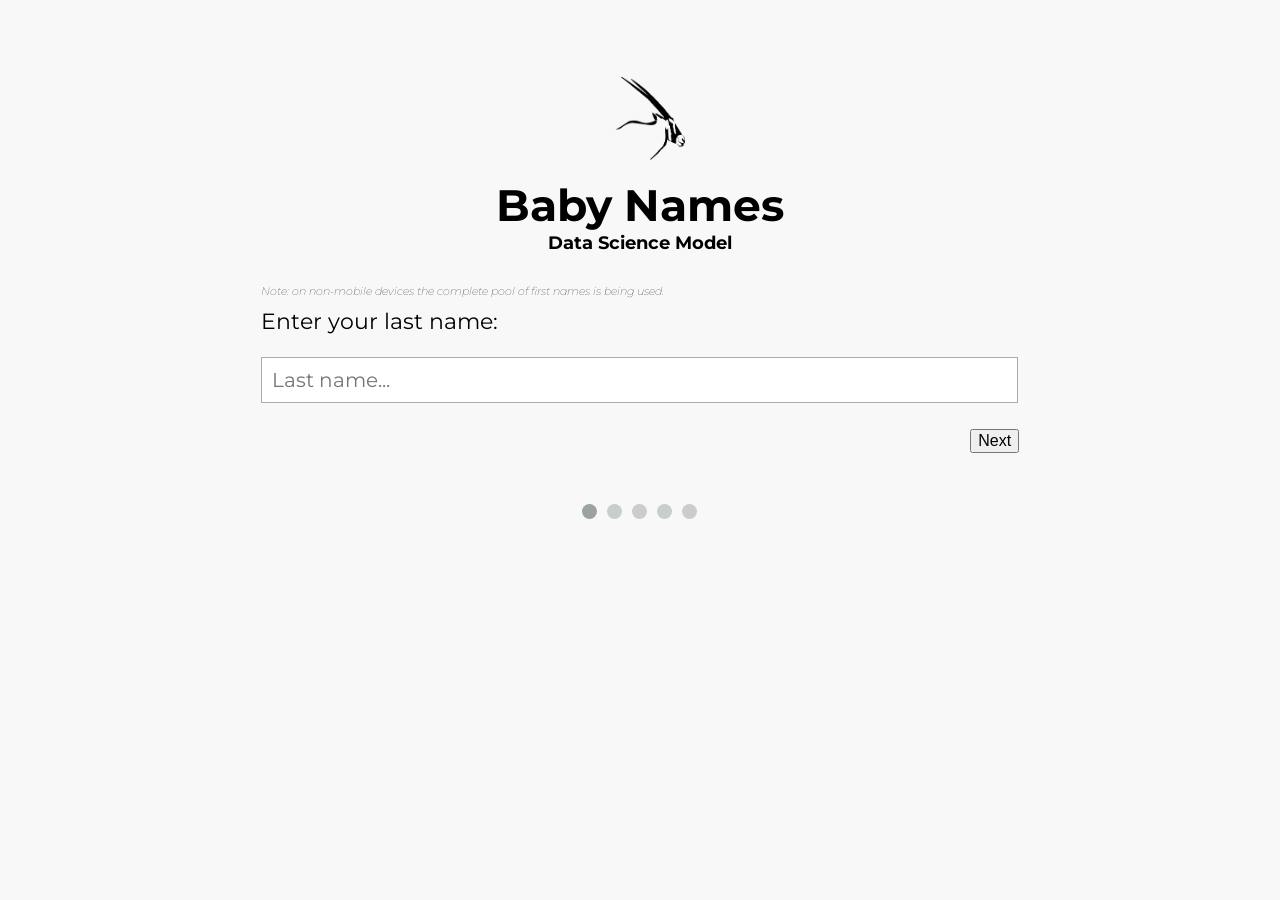
==== viz/index.html @ 829f15f8 "updated model" ====
<!DOCTYPE html>
<html>
	<head>
		<title>Baby Names: Input</title>
		<link href='https://fonts.googleapis.com/css?family=Montserrat' rel='stylesheet'>
		<link rel="stylesheet" href="style/style_index.css" type="text/css" media="screen"/>
		<meta charset="utf-8">
		<meta name="viewport" content="width=device-width, initial-scale=1">
		<script src="js/d3.v4.js"></script>
	</head>

	<body>
		<form id="dataForm" action="data.html">
			<!-- The title of our form -->
			<h1 align="center"><img src="assets/Oryx.png" height="90" width="90"><br>Baby Names</h1>
			<h2 align="center">Data Science Model</h2>
			<h3 align="left" id="constraint">Dynamic</h3>

			<!-- Tabs for each section we would like the user to complete -->
			<div class="tab">Enter your last name:
			  <p><input type="text" name='surn' placeholder="Last name..." oninput="this.className = ''" id="surn"></p>
			</div>

			<div class="tab">What sex names are you after?
			    <p><input type="radio" name="gender" value="M" checked/>Boy
				<br><input type="radio" name="gender" value="F"/>Girl<p>
			</div>

			<div class="tab">Similarity score options:
			    <p><input type="radio" name="scoring" value="L" id='NA'/><label for="NA" id="chng">Phonetics</label>
				<br><input type="radio" name="scoring" value="T"/>Alphabet
			    <br><input type="radio" name="scoring" value="N" id='GG' checked/>None<p>
			</div>

			<div class="tab">Do you want to remove alliteration?
			    <p><input type="radio" name="allit" value="Y" checked/>Yes
				<br><input type="radio" name="allit" value="N"/>No<p>
			</div>

			<div class="tab">Which popularity profile do you prefer?
				<p><input type="radio" name="popul" value="popular" checked>Popular
				<br><input type="radio" name="popul" value="upcoming">Upcoming
				<br><input type="radio" name="popul" value="decline">Declining
				<br><input type="radio" name="popul" value="stable">Stable<p>
			</div>

			<div style="overflow:auto;">
			  <div style="float:right;">
			    <button type="button" class="bttn" id="prevBtn" onclick="nextPrev(-1)">Previous</button>
			    <button type="button" class="bttn" id="nextBtn" onclick="nextPrev(1)">Next</button>
			  </div>
			</div>

			<!-- Circles for the steps through the form -->
			<div class="circle_pos">
			  <span class="step"></span>
			  <span class="step"></span>
			  <span class="step"></span>
			  <span class="step"></span>
			  <span class="step"></span>
			</div>

		</form>

		<script>
			var myx = screen.width;
			if (myx < 420) {
				constraint.innerText = "Note: on mobile devices the pool of first names data is reduced to optimise performance. This process can still use several Mb of data if not on WiFI.";
			} else {
				constraint.innerText = "Note: on non-mobile devices the complete pool of first names is being used.";				
			}
			
			var currentTab = 0; // Current tab is set to be the first tab (0)
			showTab(currentTab); // Display the current tab

			function showTab(n) {
			  // This function will display the specified tab of the form ...
			  var x = document.getElementsByClassName("tab");
			  x[n].style.display = "block";
			  // ... and fix the Previous/Next buttons:
			  if (n == 0) {
			    document.getElementById("prevBtn").style.display = "none";
			  } else {
			    document.getElementById("prevBtn").style.display = "inline";
			  }
			  if (n == (x.length - 1)) {
			    document.getElementById("nextBtn").innerHTML = "Submit";
			  } else {
			    document.getElementById("nextBtn").innerHTML = "Next";
			  }
			  // ... and run a function that displays the correct step indicator:
			  fixStepIndicator(n)

			  // When it gets to the scoring grey out the name if not found
			  if (n == 2) {
			  	// Return the user entered name
			  	var surn_data = document.getElementById("surn").value;
			  	var surn_data = surn_data.toUpperCase();

  				d3.json("data/lastnames_pop.json", function(error, data) {
  					if (error) throw error;

  					// Filter for our input string
					data = data.filter(function(d) {return d['Surname'] == surn_data});
					var mylen = data.length;

					if (mylen == 0) {
			  			document.getElementById('NA').disabled="true";
			  			document.getElementById('chng').style.color="#E5E5E5";
			  			document.getElementById('GG').checked="true";
					} else {
			  			document.getElementById('NA').removeAttribute("disabled");
			  			document.getElementById('chng').style.color="black";						
					}
  				});
			  }
			}

			function nextPrev(n) {
			  // This function will figure out which tab to display
			  var x = document.getElementsByClassName("tab");
			  // Exit the function if any field in the current tab is invalid:
			  if (n == 1 && !validateForm()) return false;
			  // Hide the current tab:
			  x[currentTab].style.display = "none";
			  // Increase or decrease the current tab by 1:
			  currentTab = currentTab + n;
			  // if you have reached the end of the form... :
			  if (currentTab >= x.length) {
			    //...the form gets submitted:
			    document.getElementById("dataForm").submit();
			    return false;
			  }
			  // Otherwise, display the correct tab:
			  showTab(currentTab);
			}

			function validateForm() {
			  // This function deals with validation of the form fields
			  var x, y, i, valid = true;
			  x = document.getElementsByClassName("tab");
			  y = x[currentTab].getElementsByTagName("input");
			  // A loop that checks every input field in the current tab:
			  for (i = 0; i < y.length; i++) {
			    // If a field is empty...
			    if (y[i].value == "") {
			      // add an "invalid" class to the field:
			      y[i].className += " invalid";
			      // and set the current valid status to false:
			      valid = false;
			    }
			  }
			  // If the valid status is true, mark the step as finished and valid:
			  if (valid) {
			    document.getElementsByClassName("step")[currentTab].className += " finish";
			  }
			  return valid; // return the valid status
			}

			function fixStepIndicator(n) {
			  // This function removes the "active" class of all steps...
			  var i, x = document.getElementsByClassName("step");
			  for (i = 0; i < x.length; i++) {
			    x[i].className = x[i].className.replace(" active", "");
			  }
			  //... and adds the "active" class to the current step:
			  x[n].className += " active";
			}
		</script>
	</body>
</html>
---- viz/style/style_index.css ----
@media only screen 
and (min-width : 480px)
and (max-width : 2024px)  {
  /* Form style */
  #dataForm {
    background-color: #F8F8F8;
    font-family: 'Montserrat'; font-size: 22px;
    margin: 0px auto;
    padding: 40px 0;
    height: 70%;
    width: 60%;
  }

  h1 {margin-bottom: 0px}
  h2 {font-size: 18px; margin-top: 0px; margin-bottom: 30px;}
  h3 {font-size: 11px; margin-top: 0px; margin-bottom: 10px; font-style: italic; font-weight: 100;}

  /* User input boxes */
  input[type=text] {
    padding: 10px;
    width: 97%;
    font-family: 'Montserrat'; font-size: 20px;
    border: 1px solid #aaaaaa;
  }

  /* User radio boxes */
  input[type=radio] {
    padding: 10px;
    width: 10%;
    font-family: 'Montserrat'; font-size: 20px;
    border: 1px solid #aaaaaa;
  }

  /* Button styling */
  .bttn {
    font-size: 16px;
  }

  /* Circle positioning to elements */
  .circle_pos {
    text-align:center;
    margin-top:45px;
  }

  /* Circle steps styling */
  .step {
    height: 15px;
    width: 15px;
    margin: 0 2px;
    background-color: #9CA39E;
    border: none; 
    border-radius: 50%;
    display: inline-block;
    opacity: 0.5;
  }
}

@media only screen 
and (min-width : 320px) 
and (max-width : 480px) {
/* Form style */
  #dataForm {
    background-color: #F8F8F8;
    font-family: 'Montserrat'; font-size: 16px;
    margin: 0px auto;
    padding: 10px 0;
    height: 65%;
    width: 85%;
  }

  h1 {margin-bottom: 0px}
  h2 {font-size: 16px; margin-top: 0px; margin-bottom: 30px;}
  h3 {font-size: 10px; margin-top: 0px; margin-bottom: 10px; font-style: italic; font-weight: 100;}

  /* User input boxes */
  input[type=text] {
    padding: 10px;
    width: 92%;
    font-family: 'Montserrat'; font-size: 14px;
    border: 1px solid #aaaaaa;
  }

  /* User radio boxes */
  input[type=radio] {
    padding: 10px;
    width: 10%;
    font-family: 'Montserrat'; font-size: 14px;
    border: 1px solid #aaaaaa;
  }

  /* Button styling */
  .bttn {
    font-size: 12px;
  }

  /* Circle positioning to elements */
  .circle_pos {
    text-align:center;
    margin-top: 25px;
  }

  /* Circle steps styling */
  .step {
    height: 10px;
    width: 10px;
    margin: 0 1px;
    background-color: #9CA39E;
    border: none; 
    border-radius: 50%;
    display: inline-block;
    opacity: 0.5;
  }
}

/* Main styling */
body {
  background-color: #F8F8F8;
}

/* Validation error styling */
input.invalid {
  background-color: #F6F0EE;
}

/* Hide all the steps */
.tab {
  display: none;
}

/* Active step */
.step.active {
  opacity: 1;
}

/* Complete step */
.step.finish {
  background-color: #42B6C4;
}
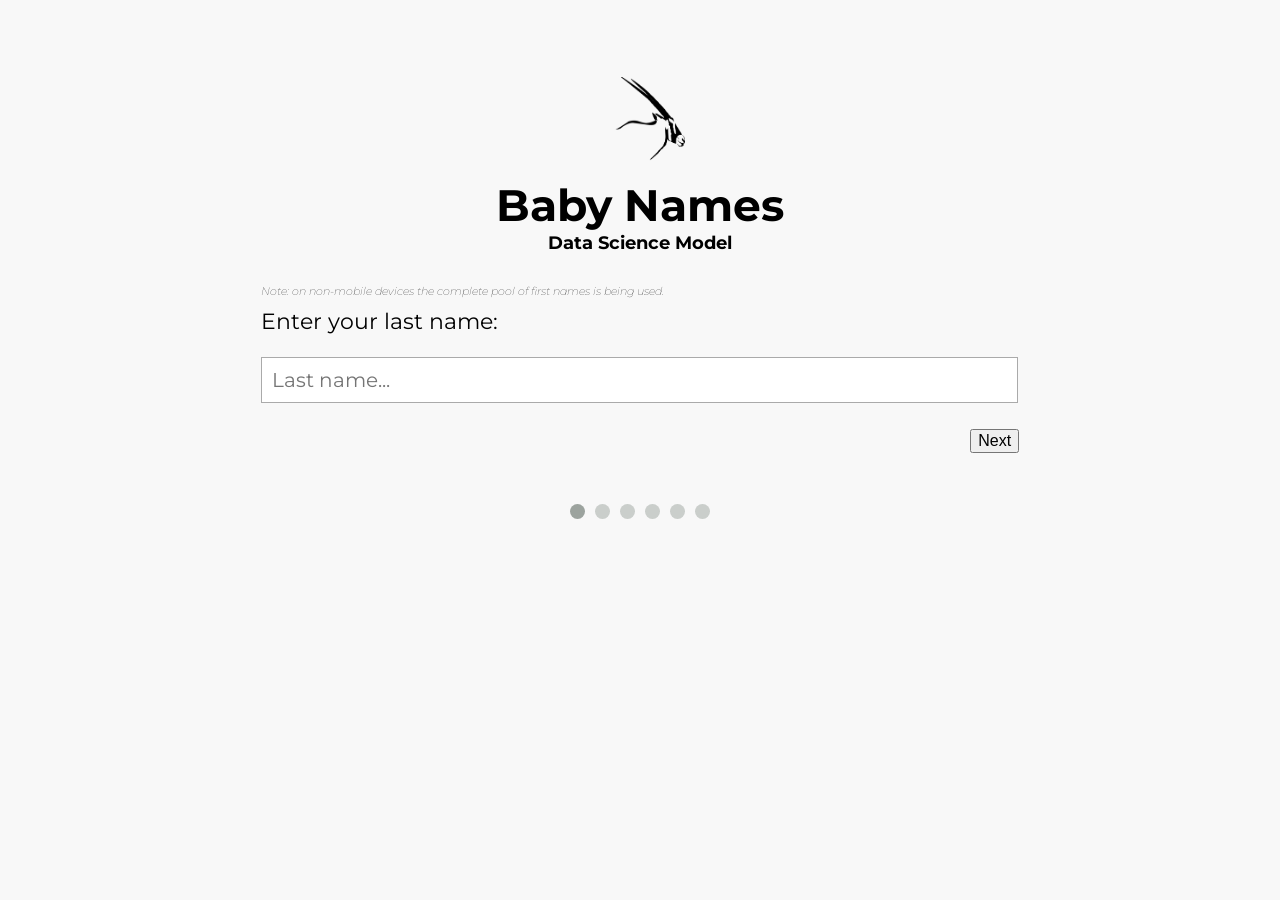
==== commit ad3f11ab: "minor UI changes" ====
--- a/viz/index.html
+++ b/viz/index.html
@@ -22,7 +22,8 @@
 			</div>
 
 			<div class="tab">What sex names are you after?
-			    <p><input type="radio" name="gender" value="M" checked/>Boy
+			    <p><input type="radio" name="gender" value="B" checked/>Both
+			    <br><input type="radio" name="gender" value="M"/>Boy
 				<br><input type="radio" name="gender" value="F"/>Girl<p>
 			</div>
 
@@ -36,7 +37,13 @@
 			    <p><input type="radio" name="allit" value="Y" checked/>Yes
 				<br><input type="radio" name="allit" value="N"/>No<p>
 			</div>
-
+			<div class="tab">What number of syllables are you looking for?
+			    <p><input type="radio" name="nmlen" value="all" checked/>All
+			    <br><input type="radio" name="nmlen" value="short"/>1
+			    <br><input type="radio" name="nmlen" value="medium"/>2
+			    <br><input type="radio" name="nmlen" value="long"/>3
+				<br><input type="radio" name="nmlen" value="vlong"/>4+<p>
+			</div>
 			<div class="tab">Which popularity profile do you prefer?
 				<p><input type="radio" name="popul" value="popular" checked>Popular
 				<br><input type="radio" name="popul" value="upcoming">Upcoming
@@ -53,6 +60,7 @@
 
 			<!-- Circles for the steps through the form -->
 			<div class="circle_pos">
+			  <span class="step"></span>
 			  <span class="step"></span>
 			  <span class="step"></span>
 			  <span class="step"></span>
